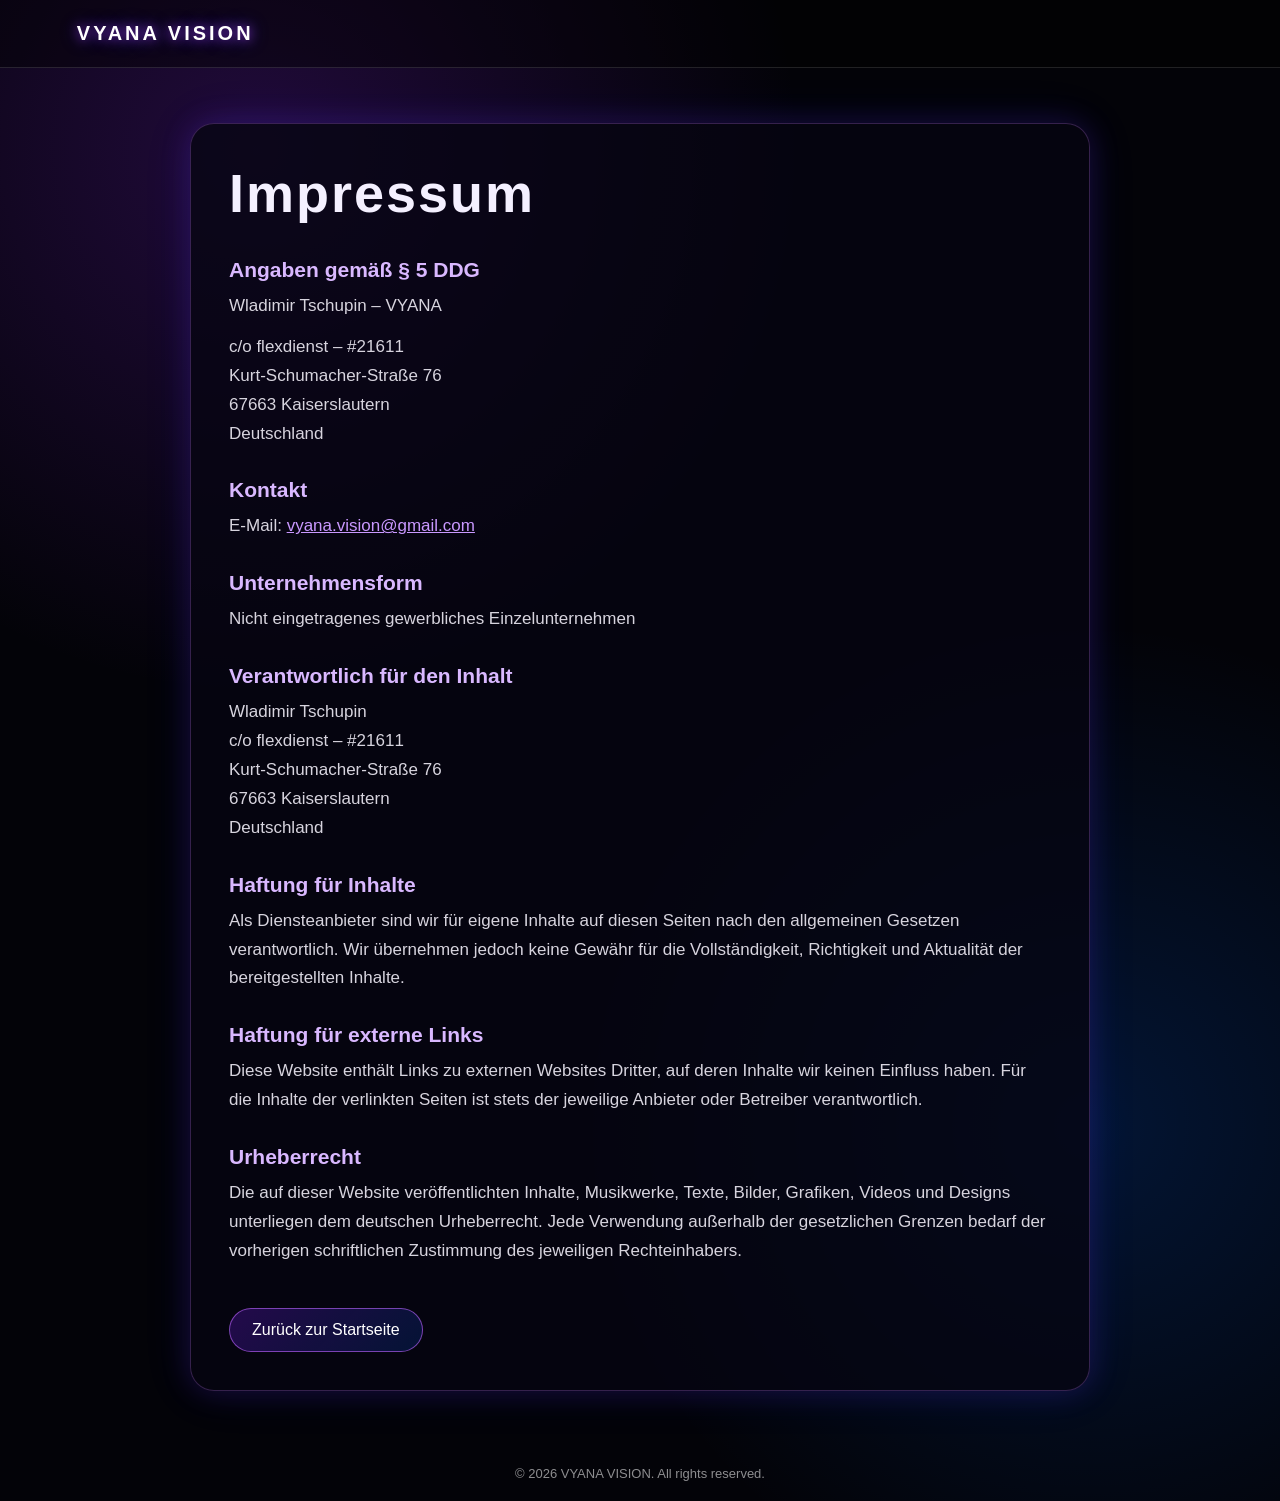
==== impressum.html @ abfb729f "Create impressum.html Create Impressum page" ====
<!DOCTYPE html>
<html lang="de">
<head>
  <meta charset="UTF-8">
  <meta name="viewport" content="width=device-width, initial-scale=1.0">

  <title>Impressum — VYANA VISION</title>

  <style>
    * {
      box-sizing: border-box;
      margin: 0;
      padding: 0;
    }

    body {
      min-height: 100vh;
      font-family: Arial, Helvetica, sans-serif;
      color: #f4f0ff;
      background:
        radial-gradient(circle at 20% 10%, rgba(111, 30, 190, 0.28), transparent 32%),
        radial-gradient(circle at 85% 75%, rgba(0, 105, 255, 0.18), transparent 32%),
        #030308;
    }

    .topbar {
      width: 100%;
      padding: 22px 6%;
      border-bottom: 1px solid rgba(255, 255, 255, 0.12);
      background: rgba(0, 0, 0, 0.45);
    }

    .brand {
      color: #ffffff;
      text-decoration: none;
      font-size: 20px;
      font-weight: 700;
      letter-spacing: 3px;
      text-shadow:
        0 0 12px rgba(180, 55, 255, 0.8),
        0 0 20px rgba(0, 100, 255, 0.45);
    }

    main {
      width: min(900px, 92%);
      margin: 55px auto;
      padding: 38px;
      border: 1px solid rgba(196, 120, 255, 0.25);
      border-radius: 24px;
      background: rgba(7, 6, 18, 0.78);
      box-shadow:
        0 0 30px rgba(133, 40, 255, 0.18),
        0 0 50px rgba(0, 83, 255, 0.1);
    }

    h1 {
      margin-bottom: 34px;
      font-size: clamp(34px, 7vw, 54px);
      letter-spacing: 2px;
    }

    h2 {
      margin-top: 30px;
      margin-bottom: 10px;
      color: #d9b8ff;
      font-size: 21px;
    }

    p {
      margin-bottom: 12px;
      color: #d7d4de;
      font-size: 17px;
      line-height: 1.7;
    }

    a {
      color: #c998ff;
    }

    .back {
      display: inline-block;
      margin-top: 30px;
      padding: 12px 22px;
      border: 1px solid rgba(190, 100, 255, 0.6);
      border-radius: 28px;
      color: #ffffff;
      text-decoration: none;
      background: linear-gradient(
        135deg,
        rgba(130, 28, 255, 0.25),
        rgba(0, 100, 255, 0.16)
      );
    }

    footer {
      padding: 20px;
      text-align: center;
      color: rgba(255, 255, 255, 0.55);
      font-size: 13px;
    }

    @media (max-width: 600px) {
      .topbar {
        padding: 18px 20px;
        text-align: center;
      }

      .brand {
        font-size: 17px;
        letter-spacing: 2px;
      }

      main {
        margin: 28px auto;
        padding: 25px 21px;
        border-radius: 18px;
      }

      p {
        font-size: 16px;
      }
    }
  </style>
</head>

<body>

  <header class="topbar">
    <a class="brand" href="index.html">VYANA VISION</a>
  </header>

  <main>

    <h1>Impressum</h1>

    <h2>Angaben gemäß § 5 DDG</h2>

    <p>
      Wladimir Tschupin – VYANA
    </p>

    <p>
      c/o flexdienst – #21611<br>
      Kurt-Schumacher-Straße 76<br>
      67663 Kaiserslautern<br>
      Deutschland
    </p>

    <h2>Kontakt</h2>

    <p>
      E-Mail:
      <a href="mailto:vyana.vision@gmail.com">
        vyana.vision@gmail.com
      </a>
    </p>

    <h2>Unternehmensform</h2>

    <p>
      Nicht eingetragenes gewerbliches Einzelunternehmen
    </p>

    <h2>Verantwortlich für den Inhalt</h2>

    <p>
      Wladimir Tschupin<br>
      c/o flexdienst – #21611<br>
      Kurt-Schumacher-Straße 76<br>
      67663 Kaiserslautern<br>
      Deutschland
    </p>

    <h2>Haftung für Inhalte</h2>

    <p>
      Als Diensteanbieter sind wir für eigene Inhalte auf diesen Seiten
      nach den allgemeinen Gesetzen verantwortlich. Wir übernehmen jedoch
      keine Gewähr für die Vollständigkeit, Richtigkeit und Aktualität der
      bereitgestellten Inhalte.
    </p>

    <h2>Haftung für externe Links</h2>

    <p>
      Diese Website enthält Links zu externen Websites Dritter, auf deren
      Inhalte wir keinen Einfluss haben. Für die Inhalte der verlinkten
      Seiten ist stets der jeweilige Anbieter oder Betreiber verantwortlich.
    </p>

    <h2>Urheberrecht</h2>

    <p>
      Die auf dieser Website veröffentlichten Inhalte, Musikwerke, Texte,
      Bilder, Grafiken, Videos und Designs unterliegen dem deutschen
      Urheberrecht. Jede Verwendung außerhalb der gesetzlichen Grenzen
      bedarf der vorherigen schriftlichen Zustimmung des jeweiligen
      Rechteinhabers.
    </p>

    <a class="back" href="index.html">Zurück zur Startseite</a>

  </main>

  <footer>
    © 2026 VYANA VISION. All rights reserved.
  </footer>

</body>
</html>
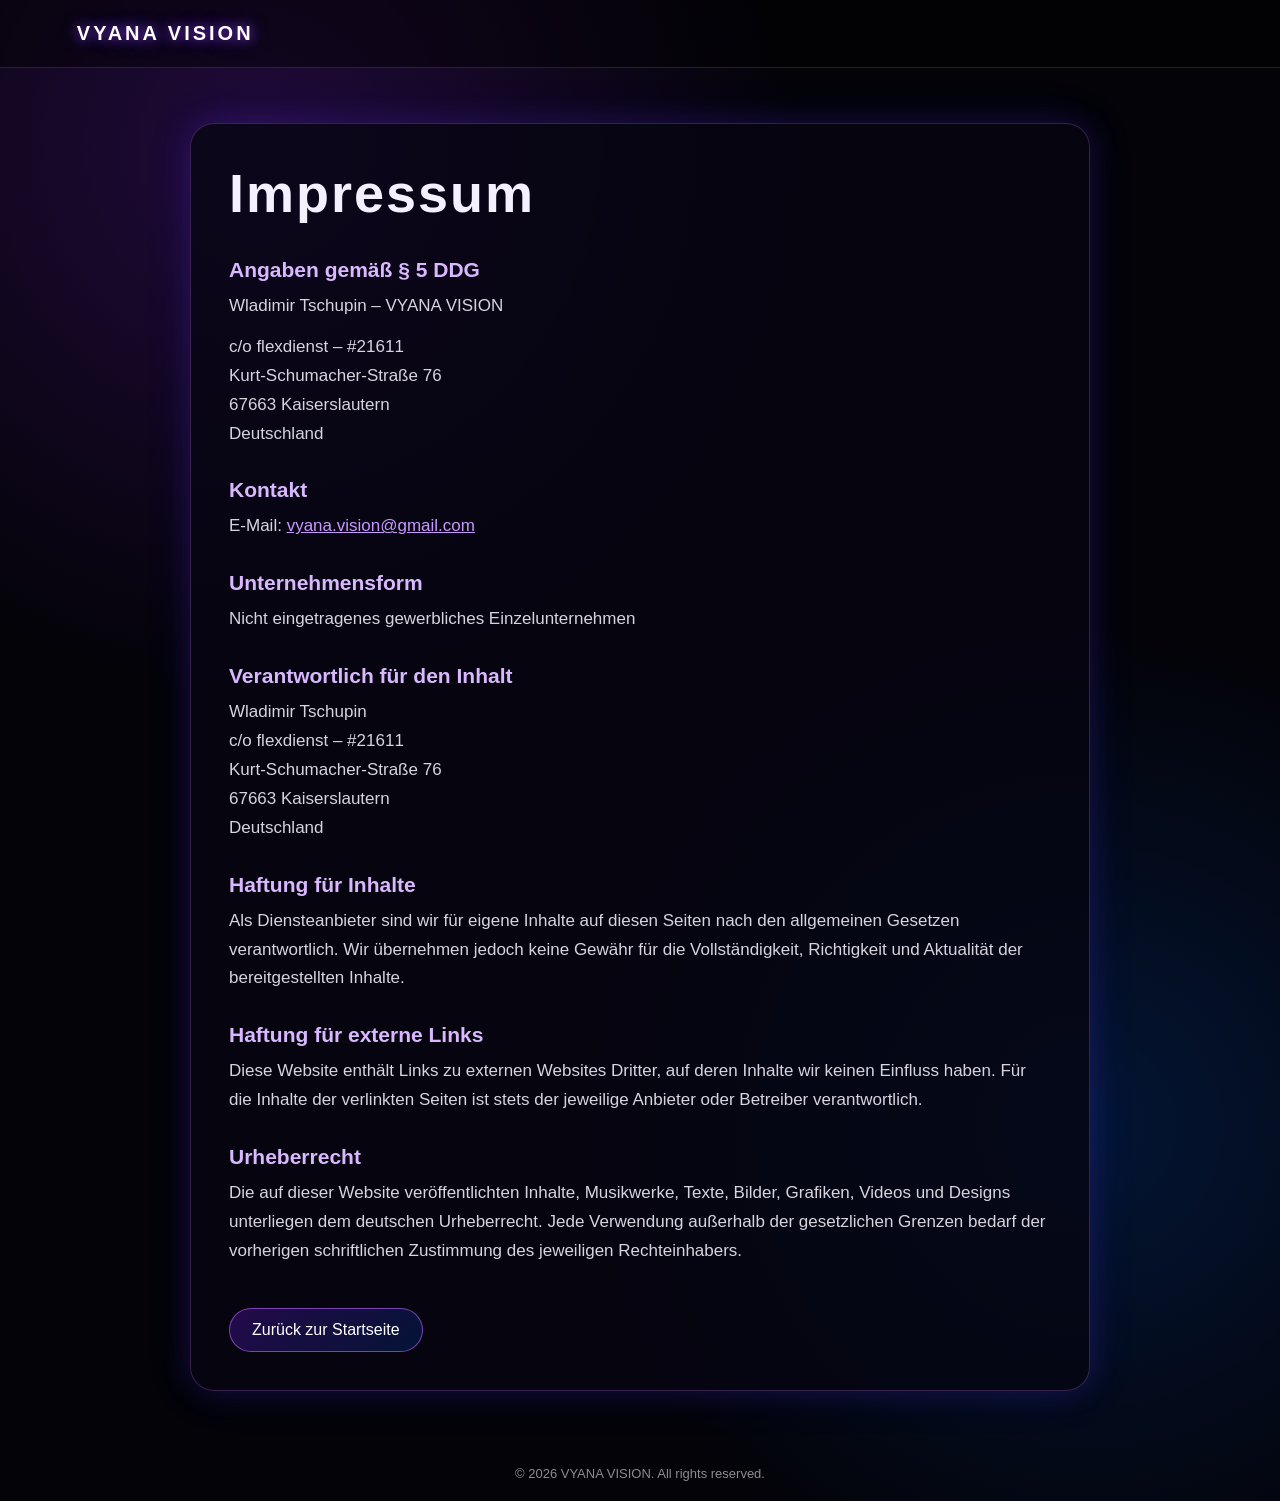
==== commit 541decd2: "Update company name to VYANA VISION Update Impressum to VYANA VISION" ====
--- a/impressum.html
+++ b/impressum.html
@@ -136,7 +136,7 @@
     <h2>Angaben gemäß § 5 DDG</h2>
 
     <p>
-      Wladimir Tschupin – VYANA
+      Wladimir Tschupin – VYANA VISION
     </p>
 
     <p>
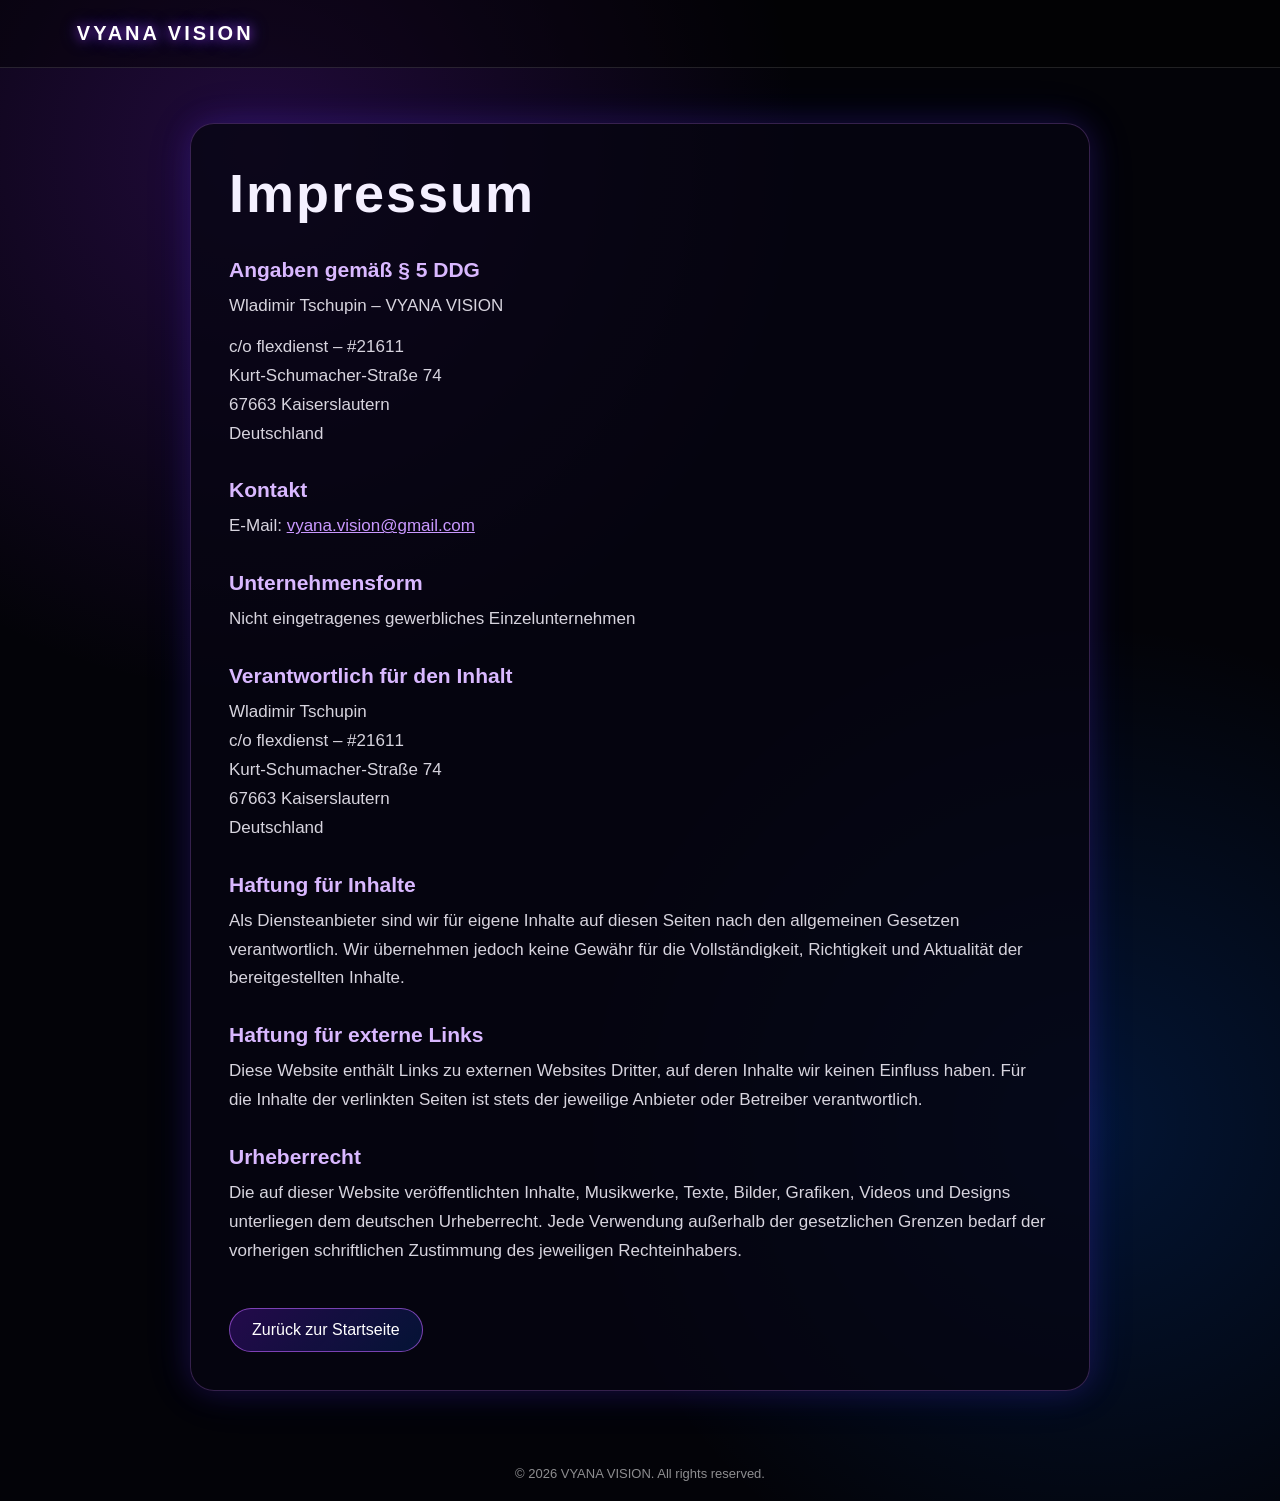
==== commit 5f6878b5: "Update impressum.html Adresse aenderung" ====
--- a/impressum.html
+++ b/impressum.html
@@ -141,7 +141,7 @@
 
     <p>
       c/o flexdienst – #21611<br>
-      Kurt-Schumacher-Straße 76<br>
+      Kurt-Schumacher-Straße 74<br>
       67663 Kaiserslautern<br>
       Deutschland
     </p>
@@ -166,7 +166,7 @@
     <p>
       Wladimir Tschupin<br>
       c/o flexdienst – #21611<br>
-      Kurt-Schumacher-Straße 76<br>
+      Kurt-Schumacher-Straße 74<br>
       67663 Kaiserslautern<br>
       Deutschland
     </p>
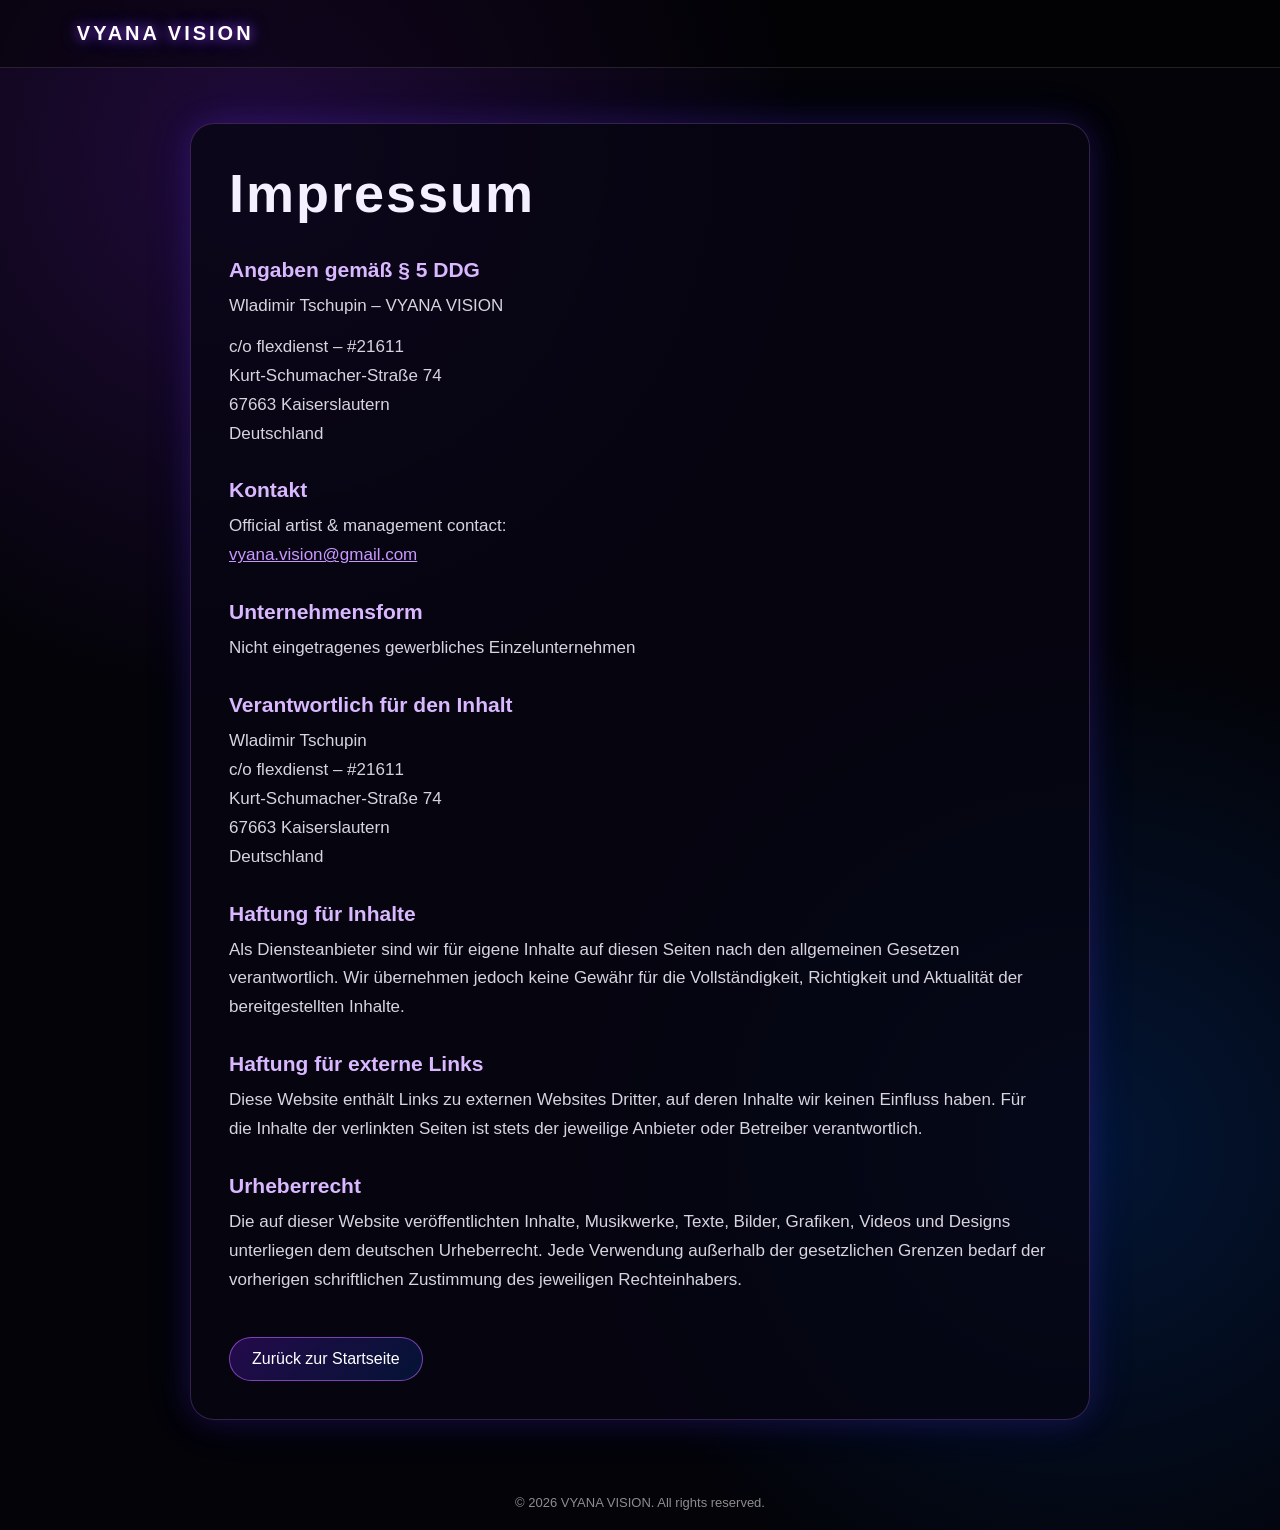
==== commit 9c9428ce: "Update impressum.html Kontakt" ====
--- a/impressum.html
+++ b/impressum.html
@@ -148,12 +148,12 @@
 
     <h2>Kontakt</h2>
 
-    <p>
-      E-Mail:
-      <a href="mailto:vyana.vision@gmail.com">
-        vyana.vision@gmail.com
-      </a>
-    </p>
+<p>
+  Official artist &amp; management contact:<br>
+  <a href="mailto:vyana.vision@gmail.com">
+    vyana.vision@gmail.com
+  </a>
+</p>
 
     <h2>Unternehmensform</h2>
 
